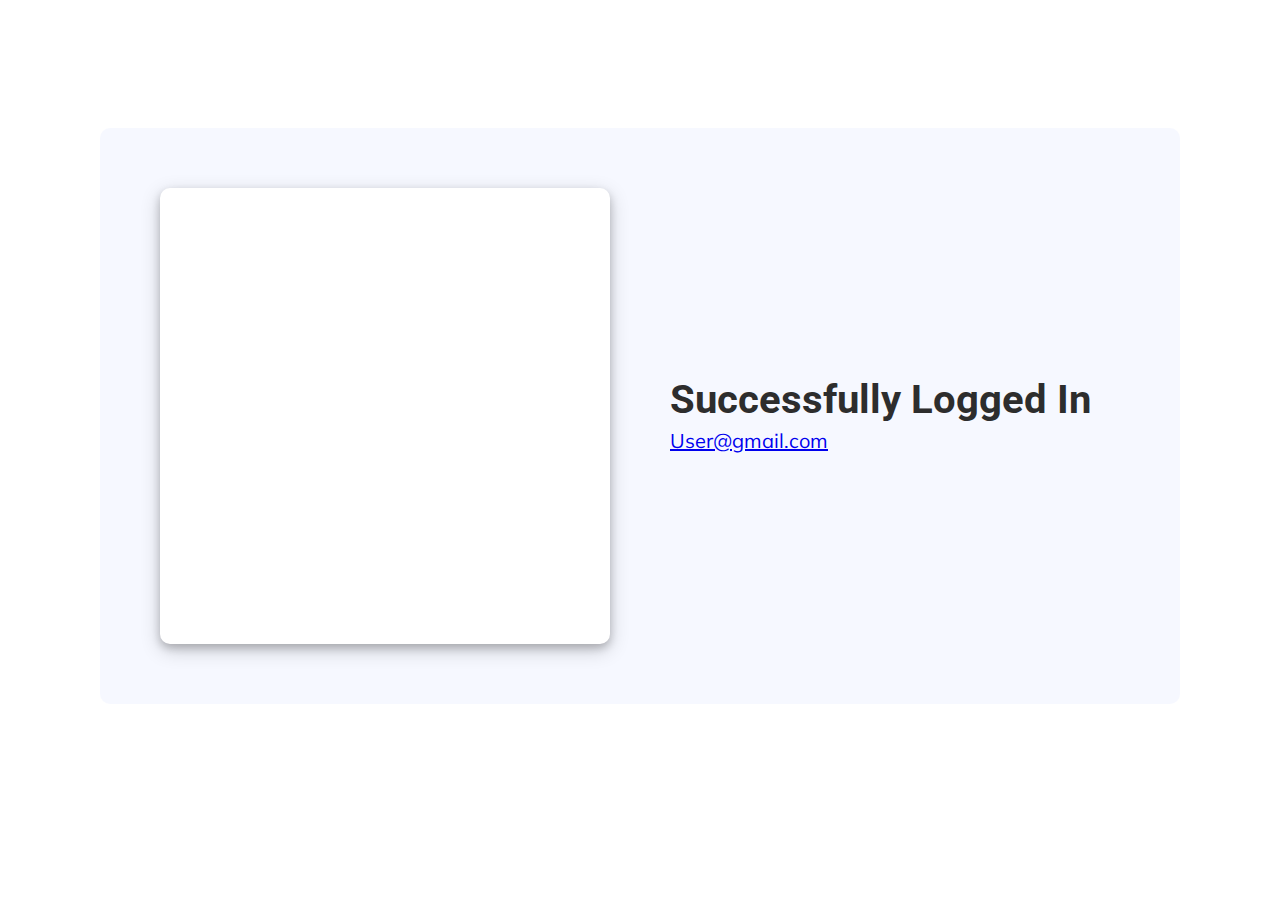
==== pages/succeed/index.html @ 2781bd12 "first commit" ====
<!DOCTYPE html>
<html lang="en">
  <head>
    <meta charset="UTF-8" />
    <meta http-equiv="X-UA-Compatible" content="IE=edge" />
    <meta name="viewport" content="width=device-width, initial-scale=1.0" />
    <link rel="stylesheet" href="../../style/style.css" />
    <title>Document</title>
  </head>
  <body>
    <div class="container">
      <div class="success-image-container"></div>
      <div class="success-text-conrainer-parent">
        <div>
          <h2>Successfully logged in</h2>
          <a href="User@gmail.com"> User@gmail.com </a>
        </div>
      </div>
    </div>
  </body>
</html>
---- style/style.css ----
@import url('https://fonts.googleapis.com/css2?family=Mulish:ital,wght@0,200;0,300;0,400;0,500;0,600;0,700;0,800;0,900;0,1000;1,200;1,300;1,400;1,500;1,600;1,700;1,800;1,900;1,1000&family=Roboto:ital,wght@0,100;0,300;0,400;0,500;0,700;0,900;1,100;1,300;1,400;1,500;1,700;1,900&display=swap');

body {
  font-family: 'Roboto', sans-serif;
  display: flex;
  flex-direction: column;
  justify-content: center !important;
  align-items: center !important;
  width: 100% !important;
  height: auto;
  background-repeat: no-repeat;
  background-size: cover !important;
  padding: 0px !important;
  margin: 0px !important;
  background: url(https://s3-alpha-sig.figma.com/img/b34d/b360/1ea4fa941cbe4148b4f953d4f5b1c969?Expires=1671408000&Signature=WUDkTwKOW57y4S~3rb1vYIyyF8-nvkg8BMPth5znU1A~7foev90ejZThbl0AC-9ztyNWzwBcawik~UN00rzcMwq5jz7f6wJ9zxOrN4K~LWQuBFbORbMRjQrKFmL4LB9MTwJkUXwaG11koLVtyXGE4gmirNn0nNLsqd5Hrlkj7yusOC7qAa199KdXmfaJdHJDsQTc95ZVqntqaetg7vHSN0WmvuLNs9SFb3cIVOWbyV5gFcNrahymCLewWAIXv-opP2u0N~5UY2ggAS9IzmW6vIc2E7g4rbIP2vM0Gq1ky5y9YXY5IRD6KLtRD53-vqX~jL~VoKuOd1XivWfAPQNggw__&Key-Pair-Id=APKAINTVSUGEWH5XD5UA),
    #ffffff;
}

h2 {
  font-style: normal;
  line-height: 120%;
  display: flex;
  align-items: center;
  text-transform: capitalize;
  color: #2d2d2d;
  font-weight: bolder;
  margin-bottom: 0px !important;
  margin-top: 0px !important;
}

a:visited {
  color: #1f1249;
}

.container {
  display: flex;
  flex-direction: row;
  justify-content: center;
  align-items: center;
  padding: 60px;
  gap: 60px;
  min-height: 435px;
  max-height: 656px;
  background: rgba(245, 247, 255, 0.85);
  border-radius: 10px;
  margin: 10% auto;
  max-width: 1080px;
}

/* page 1 */
.landing-image-container {
  background: url(https://s3-alpha-sig.figma.com/img/8338/f4ac/da43838e7dbaeffc92d836b7e7b66ae6?Expires=1671408000&Signature=cWOUFsPZEdOR7r2lw2F20-RWcAocb6TaJBZkifOG3FaspvOggzpplFmEkdC7YD90D9pLItgqnxJ5-1Og0PFzAdbK7LBkYsgRDoPLfm3~1Y0wO6KZNiNTQiJ4nk6M2~qxINmVewSGW1SD9SAfKv2k47T5AZVagzERsdQwsEJS~fIn5qF3KCEWiT5JBfQV8HXGHFrsDliEcD67e5itb0upbjK1B~Jc5r~EVGiYioEyoHXiZSC-p82Vd-gKF5qMuMx6xfKKTYQOwPvRS49A5zODlJxVu2kl5huo3hTwZPi2Hly1CURs9obfurlMDHIRlmpbO0RZtU7HI8Q5svKzEAQsKw__&Key-Pair-Id=APKAINTVSUGEWH5XD5UA),
    #ffffff;
  width: 450px;
  height: 315px;
  border-radius: 10px;
  flex: none;
  order: 0;
  box-shadow: 0 4px 8px 0 rgba(0, 0, 0, 0.2), 0 6px 20px 0 rgba(0, 0, 0, 0.19);
}

/* page2 */
.signup-image-container {
  background: url(https://s3-alpha-sig.figma.com/img/4639/cb57/9bf7fb4a59831b04ec936bd86da42241?Expires=1671408000&Signature=L8PoZEy06gTYawZJQbrwrNLMSfR~9bdGrQl9USWflSuRCyzVxVsj5rWjVGsxHUTYZT61HJhvNAl~5GuAQ6MrFfrdCV2YD5OIGT1SOD2xosAVbt4mVhsrMJxg75GDH8anpzTUGImuHJpy90MlIlRQdfs46UHaOOUuLtiky1k65Tb4cy3SmZ~Qk0qZggcJ0Rw2ZgCmV1vZApyLogEiXJSWNWB3-sMZFa~pIOIVjmX3i3afqInZOQgSMfQxtr8iGopak1340qtTWvhAH9cBFEhsB2GevLnrILuKc0iEmKTwBoP2scZ2S01YdTO~f40LFqWoQy1KVATXxKgBXlWArHV7RA__&Key-Pair-Id=APKAINTVSUGEWH5XD5UA),
    #ffffff;
  width: 450px;
  height: 536px;
  border-radius: 10px;
  box-shadow: 0 4px 8px 0 rgba(0, 0, 0, 0.2), 0 6px 20px 0 rgba(0, 0, 0, 0.19);
}

/* page3 */
.success-image-container {
  background: url(https://s3-alpha-sig.figma.com/img/8acf/037c/ea2e1cc89fe6186afba2ac5e3a2eebdc?Expires=1671408000&Signature=Knj~ronywizbTVQO4YoCfURqPP~n~MwoNFbCLLQa0xYuVjsU6n3-lB4y-yAXUG~JdAhio~jRgnYnc~S-joXIELIJbMm8IVJx~2Hn1z3cUPRAr8hplaA7uc2INYD1XAGnRIipyBtI~JowN-m47s6ecTVrRnnhlK1XR8wEf9w2zgMl40RmC4oglQfw6gXcAMF-P97Mjc3f~IfvIbCUbPzPnAu3In7KBxPdFt0AM~zHg7f5dpwrEC3EvBM7CIvSHwjOXcxIGZBd8EDEp5ors5ECzFoXXMg0x2xPHriLzUNXR9Y4yL0AyomunAiRvxfZBsLXJGdflil7JCXuPurSEULmyg__&Key-Pair-Id=APKAINTVSUGEWH5XD5UA),
    #ffffff;
  width: 450px;
  height: 456px;
  border-radius: 10px;
  box-shadow: 0 4px 8px 0 rgba(0, 0, 0, 0.2), 0 6px 20px 0 rgba(0, 0, 0, 0.19);
}

/* page 1 */
.landing-text-conrainer-parent h2 {
  width: 315px;
  height: 67px;
}

/* page2 */
.signup-text-conrainer-parent h2 {
  width: 450px;
  height: 50px;
  font-size: 42px;
  line-height: 120%;
  display: flex;
  align-items: center;
  text-transform: capitalize;
}

/* page3 */
.success-text-conrainer-parent h2 {
  width: 450px;
  height: 50px;
  font-size: 40px;
  line-height: 120%;
  display: flex;
  align-items: center;
  text-transform: capitalize;
}

/* page 1 */
.landing-text-conrainer-parent p {
  width: 450px;
  height: 76px;
  font-family: 'Mulish';
  font-style: normal;
  font-weight: 400;
  font-size: 24px;
  line-height: 160%;
  padding: 30px 0px !important ;
  margin-bottom: 20px;
  margin-top: 0px;
}

/* page2 */
.signup-text-conrainer-parent p {
  width: 450px;
  height: 76px;
  font-family: 'Mulish';
  font-style: normal;
  font-weight: 400;
  font-size: 24px;
  line-height: 160%;
  color: #1f1249;
}

/* page3 */
.success-text-conrainer-parent a {
  width: 100%;
  height: 76px;
  font-family: 'Mulish';
  font-style: normal;
  font-weight: 400;
  font-size: 20px;
  line-height: 160%;
}

/* page 1 */
.landing-text-conrainer-parent button {
  display: flex;
  flex-direction: row;
  justify-content: center;
  align-items: center;
  padding: 0px 50px;
  gap: 12px;
  width: 450px;
  height: 60px;
  background: linear-gradient(113.87deg, #2663df 14.81%, #758ff0 88.76%);
  box-shadow: 0px 6px 18px #9cadf2;
  border-radius: 10px;
  border: 0px;
  font-family: 'Mulish';
  font-style: normal;
  font-size: 16px;
  line-height: 140%;
  display: flex;
  align-items: center;
  text-align: center;
  color: #ffffff;
}

/* page 2 */
.signup-text-conrainer-parent button {
  display: flex;
  flex-direction: row;
  justify-content: center;
  align-items: center;
  padding: 0px 50px;
  gap: 12px;
  width: 411px;
  height: 60px;
  background: linear-gradient(113.87deg, #2663df 14.81%, #758ff0 88.76%);
  box-shadow: 0px 6px 18px #9cadf2;
  border-radius: 10px;
  border: 0px;
  font-family: 'Mulish';
  font-style: normal;
  font-size: 16px;
  line-height: 140%;
  display: flex;
  align-items: center;
  text-align: center;
  color: #ffffff;
}

/* page 1 */
.landing-text-conrainer-parent button a {
  color: #ffffff;
  text-decoration: none;
  margin: auto;
}

/* page 2 */
.signup-text-conrainer-parent button a {
  color: #ffffff;
  text-decoration: none;
}

.landing-text-conrainer-parent p a {
  color: #1f1249;
}

form {
  display: flex !important;
  flex-direction: column !important;
  padding: 10px 0px;
  position: relative;
}

input {
  display: block;
  flex-direction: row;
  align-items: center;
  padding: 8px 35px;
  gap: 12px;
  width: 410px;
  height: 60px;
  background: #ffffff;
  border: 1px solid #dbe3ff;
  border-radius: 10px;
  margin: 8px 0px;
}

#usename-error {
  text-align: center;
  padding: 0px;
  margin: auto;
  font-size: 12px;
  width: 100%;
  color: red;
  visibility: hidden;
}
#email-error {
  text-align: center;
  padding: 0px;
  margin: auto;
  font-size: 12px;
  width: 100%;
  color: red;
  visibility: hidden;
}
#password-error {
  text-align: center;
  padding: 0px;
  margin: auto;
  font-size: 12px;
  width: 100%;
  color: red;
  visibility: hidden;
}
#confirm-password-error {
  text-align: center;
  padding: 0px;
  margin: auto;
  font-size: 12px;
  width: 100%;
  color: red;
  visibility: hidden;
}

#button-error {
  text-align: center;
  padding: 0px;
  margin: auto;
  font-size: 12px;
  width: 100%;
  color: red;
  visibility: hidden;
}

.input-container {
  position: relative;
}

#profile-icon {
  position: absolute;
  left: 8px;
  top: 37px;
  margin: auto;
  border-right: 1px solid rgba(0, 0, 0, 0.3);
  padding-right: 5px;
  color: rgba(0, 0, 0, 0.6);
}

#email-icon {
  position: absolute;
  left: 8px;
  top: 131px;
  font-size: 20px;
  margin: auto;
  padding-right: 5px;
  border-right: 1px solid rgba(0, 0, 0, 0.3);
  color: rgba(0, 0, 0, 0.6);
}

#password-icon {
  position: absolute;
  left: 7px;
  top: 224px;
  font-size: 20px;
  margin: auto;
  padding-right: 5px;
  border-right: 1px solid rgba(0, 0, 0, 0.3);
  color: rgba(0, 0, 0, 0.6);
}

#confirm-password-icon {
  position: absolute;
  left: 7px;
  top: 317px;
  font-size: 20px;
  margin: auto;
  padding-right: 5px;
  border-right: 1px solid rgba(0, 0, 0, 0.3);
  color: rgba(0, 0, 0, 0.6);
}

@media (200px <= width <= 1200px) {
  body {
    background: rgba(245, 247, 255, 0.85);
    width: 100% !important;
  }
  .container {
    display: flex;
    flex-direction: column;
    align-items: center;
    padding: 40px 0px;
    gap: 40px;
    min-width: 375px;
    min-height: 931px;
    background: rgba(245, 247, 255, 0.85);
    border-radius: 10px;
  }
  .landing-image-container {
    background: url(https://s3-alpha-sig.figma.com/img/8338/f4ac/da43838e7dbaeffc92d836b7e7b66ae6?Expires=1671408000&Signature=cWOUFsPZEdOR7r2lw2F20-RWcAocb6TaJBZkifOG3FaspvOggzpplFmEkdC7YD90D9pLItgqnxJ5-1Og0PFzAdbK7LBkYsgRDoPLfm3~1Y0wO6KZNiNTQiJ4nk6M2~qxINmVewSGW1SD9SAfKv2k47T5AZVagzERsdQwsEJS~fIn5qF3KCEWiT5JBfQV8HXGHFrsDliEcD67e5itb0upbjK1B~Jc5r~EVGiYioEyoHXiZSC-p82Vd-gKF5qMuMx6xfKKTYQOwPvRS49A5zODlJxVu2kl5huo3hTwZPi2Hly1CURs9obfurlMDHIRlmpbO0RZtU7HI8Q5svKzEAQsKw__&Key-Pair-Id=APKAINTVSUGEWH5XD5UA),
      #ffffff;
    margin: 0px;
    width: 315px;
    height: 415px;
    border-radius: 10px;
    flex: none;
    order: 0;
    box-shadow: 0 4px 8px 0 rgba(0, 0, 0, 0.2), 0 6px 20px 0 rgba(0, 0, 0, 0.19);
  }

  .signup-image-container {
    background: url(https://s3-alpha-sig.figma.com/img/4639/cb57/9bf7fb4a59831b04ec936bd86da42241?Expires=1671408000&Signature=L8PoZEy06gTYawZJQbrwrNLMSfR~9bdGrQl9USWflSuRCyzVxVsj5rWjVGsxHUTYZT61HJhvNAl~5GuAQ6MrFfrdCV2YD5OIGT1SOD2xosAVbt4mVhsrMJxg75GDH8anpzTUGImuHJpy90MlIlRQdfs46UHaOOUuLtiky1k65Tb4cy3SmZ~Qk0qZggcJ0Rw2ZgCmV1vZApyLogEiXJSWNWB3-sMZFa~pIOIVjmX3i3afqInZOQgSMfQxtr8iGopak1340qtTWvhAH9cBFEhsB2GevLnrILuKc0iEmKTwBoP2scZ2S01YdTO~f40LFqWoQy1KVATXxKgBXlWArHV7RA__&Key-Pair-Id=APKAINTVSUGEWH5XD5UA),
      #ffffff;
    width: 315px;
    height: 315px;
    border-radius: 10px;
    flex: none;
    order: 0;
    box-shadow: 0 4px 8px 0 rgba(0, 0, 0, 0.2), 0 6px 20px 0 rgba(0, 0, 0, 0.19);
  }

  .landing-text-conrainer-parent {
    display: flex;
    flex-direction: column;
    text-align: center;
    align-items: center;
    justify-content: center;
  }

  .signup-text-conrainer-parent {
    display: flex;
    flex-direction: column;
    text-align: center;
    align-items: center;
    justify-content: center;
  }

  .landing-text-conrainer-parent h2 {
    height: 50px;
    font-weight: 500;
    font-size: 42px;
    line-height: 120%;
    align-items: center;
    text-align: center;
    text-transform: capitalize;
    margin: auto;
    display: flex;
    align-items: center;
    width: 200px;
  }

  .signup-text-conrainer-parent h2 {
    width: 220px;
    margin: auto;
    height: 38px;
    font-style: normal;
    font-weight: 400;
    font-size: 32px;
    line-height: 120%;
    display: flex;
    align-items: center;
    text-align: center;
    text-transform: capitalize;
  }

  .landing-text-conrainer-parent p {
    width: 315px;
    height: 52px;
    font-family: 'Mulish';
    font-style: normal;
    font-weight: 400;
    font-size: 16px;
    line-height: 160%;
    text-align: center;
    color: #1f1249;
  }

  .signup-text-conrainer-parent p {
    width: 315px;
    height: 52px;
    font-family: 'Mulish';
    font-style: normal;
    font-weight: 400;
    font-size: 16px;
    line-height: 160%;
    text-align: center;
    color: #1f1249;
    margin-left: auto;
    margin-right: auto;
  }
  input {
    margin: 7px auto;
    padding: 8px 34px;
    display: flex;
    flex-direction: row;
    align-items: center;
    gap: 12px;
    width: 274px;
    height: 45px;
    background: #ffffff;
    border: 1px solid #dbe3ff;
    border-radius: 10px;
  }

  .landing-text-conrainer-parent button {
    display: flex;
    flex-direction: row;
    justify-content: center;
    align-items: center;
    padding: 0px 50px;
    gap: 12px;
    width: 315px;
    height: 60px;
    background: linear-gradient(113.87deg, #2663df 14.81%, #758ff0 88.76%);
    box-shadow: 0px 6px 18px #9cadf2;
    border-radius: 10px;
  }

  .signup-text-conrainer-parent button {
    display: flex;
    flex-direction: row;
    justify-content: center;
    align-items: center;
    padding: 0px 50px;
    gap: 12px;
    width: 315px;
    height: 60px;
    background: linear-gradient(113.87deg, #2663df 14.81%, #758ff0 88.76%);
    box-shadow: 0px 6px 18px #9cadf2;
    border-radius: 10px;
  }

  #profile-icon {
    position: absolute;
    left: 25px;
    top: 28px;
    margin: auto;
    border-right: 1px solid rgba(0, 0, 0, 0.3);
    padding-right: 5px;
    color: rgba(0, 0, 0, 0.6);
  }

  #email-icon {
    position: absolute;
    left: 26px;
    top: 106px;
    font-size: 20px;
    margin: auto;
    padding-right: 5px;
    border-right: 1px solid rgba(0, 0, 0, 0.3);
    color: rgba(0, 0, 0, 0.6);
  }

  #password-icon {
    position: absolute;
    left: 25px;
    top: 181px;
    font-size: 20px;
    margin: auto;
    padding-right: 5px;
    border-right: 1px solid rgba(0, 0, 0, 0.3);
    color: rgba(0, 0, 0, 0.6);
  }

  #confirm-password-icon {
    position: absolute;
    left: 25px;
    top: 259px;
    font-size: 20px;
    margin: auto;
    padding-right: 5px;
    border-right: 1px solid rgba(0, 0, 0, 0.3);
    color: rgba(0, 0, 0, 0.6);
  }
}
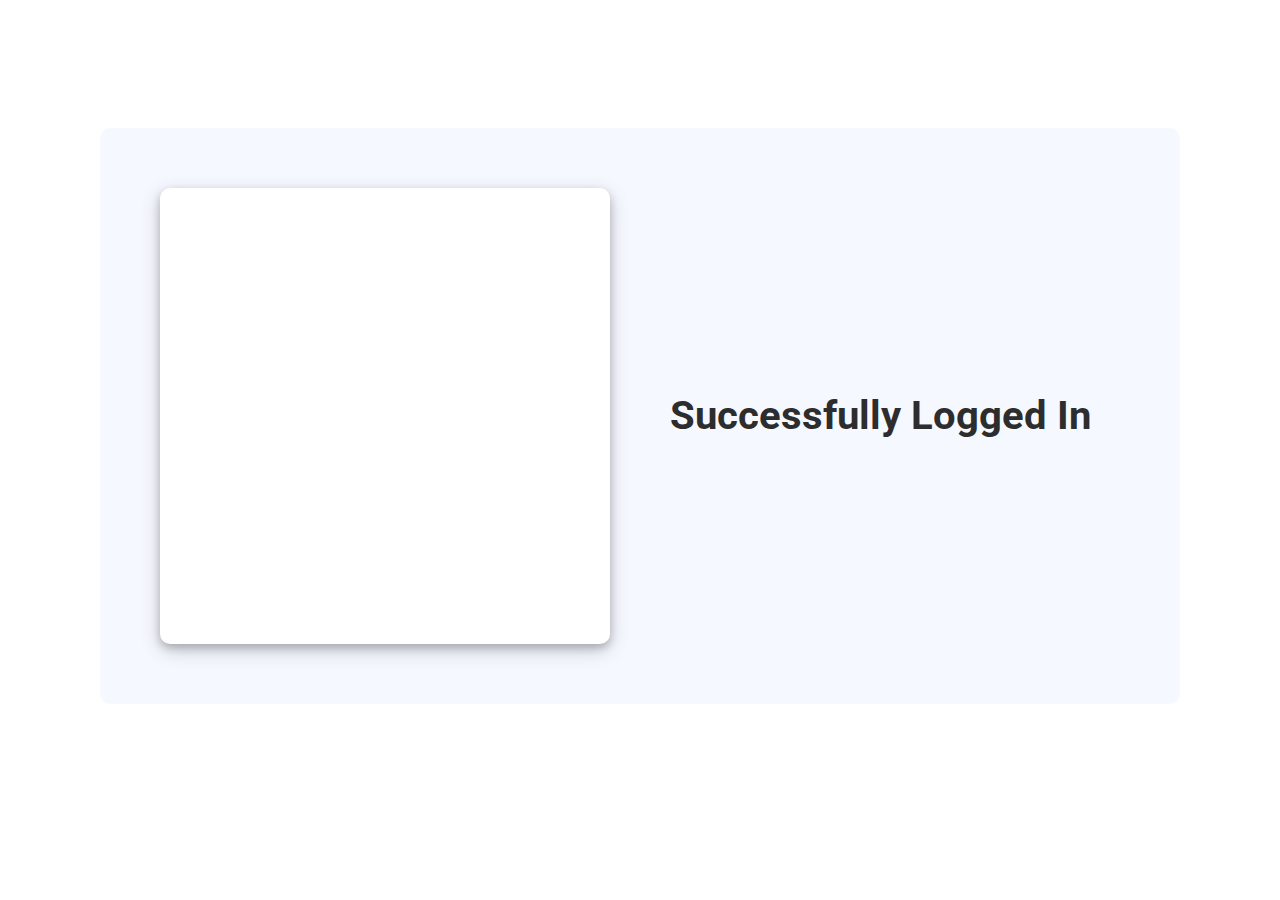
==== commit a7cdad68: "fixing bug with email" ====
--- a/pages/succeed/index.html
+++ b/pages/succeed/index.html
@@ -13,9 +13,10 @@
       <div class="success-text-conrainer-parent">
         <div>
           <h2>Successfully logged in</h2>
-          <a href="User@gmail.com"> User@gmail.com </a>
+          <a id="email" href=""> User@gmail.com </a>
         </div>
       </div>
     </div>
+    <script src="./script.js"></script>
   </body>
 </html>
